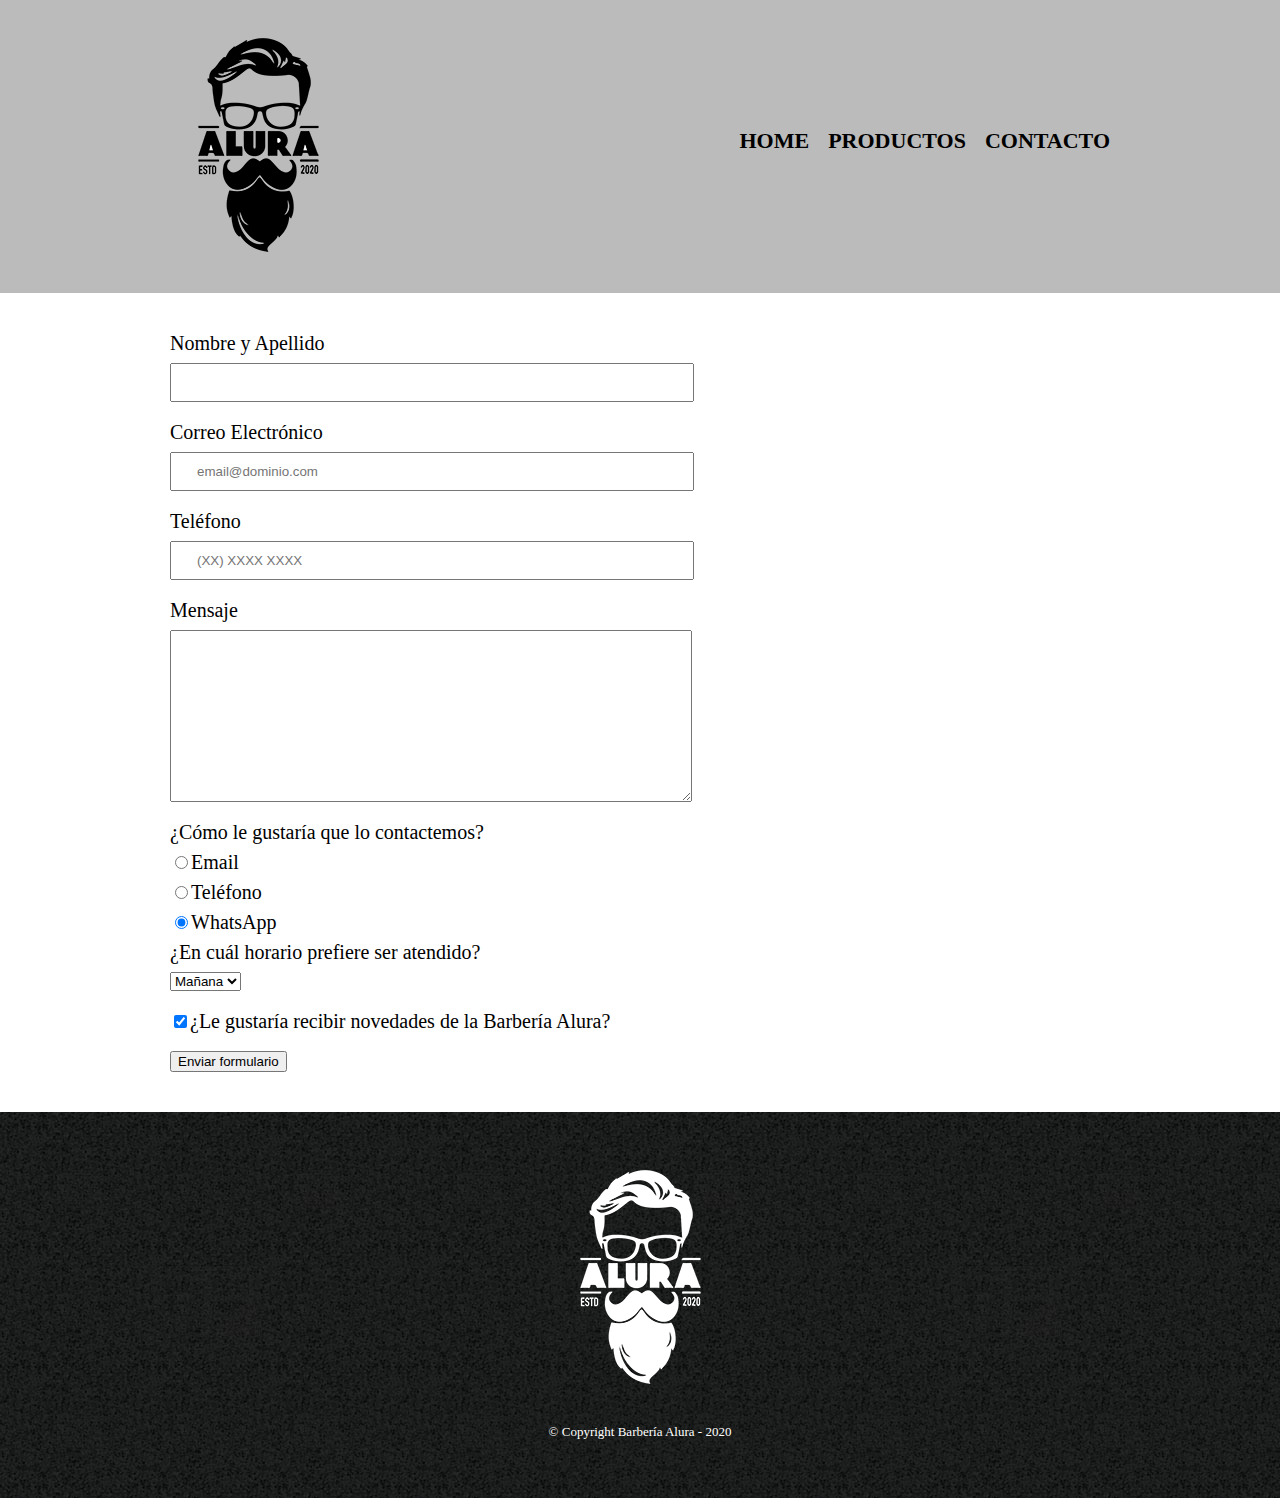
==== contacto.html @ fb6c6a14 "first commit" ====
<!DOCTYPE html>

<html>
    <head>
        <meta charset="UTF-8">
        <title>Contacto - Barbería Alura</title>
        <link rel="stylesheet" href="reset.css">
        <link rel="stylesheet" href="style.css">
    </head>
    <body>
        <header>
            <div class="caja">
                <h1><img src="imagenes/logo.png" alt="Logo de la Barbería Alura"></h1>
                <nav>
                    <ul>
                        <li><a href="index.html">Home</a></li>
                        <li><a href="productos.html">Productos</a></li>
                        <li><a href="contacto.html">Contacto</a></li>
                    </ul>
                </nav>
            </div>
        </header>
        <main>
            <form>
                <label for="nombreapellido">Nombre y Apellido</label>
                <input type="text" id="nombreapellido" class="input-padron" required>

                <label for="correoelectronico">Correo Electrónico</label>
                <input type="email" id="correoelectronico" class="input-padron" required placeholder="email@dominio.com">

                <label for="telefono">Teléfono</label>
                <input type="tel" id="telefono" class="input-padron" required placeholder="(XX) XXXX XXXX">

                <label for="mensaje">Mensaje</label>
                <textarea cols="70" rows="10" id="mensaje" class="input-padron" required></textarea>
                
                <fieldset>
                    <legend>¿Cómo le gustaría que lo contactemos?</legend>

                    <label for="radio-email"><input type="radio" name="contacto" value="email" id="radio-email">Email</label>
                    
                    <label for="radio-telefono"><input type="radio" name="contacto" value="telefono" id="radio-telefono">Teléfono</label>
                    
                    <label for="radio-whatsapp"><input type="radio" name="contacto" value="whatsapp" id="radio-whatsapp" checked>WhatsApp</label>
                    
                </fieldset>
               
                <fieldset>
                    <legend>¿En cuál horario prefiere ser atendido?</legend>
                    <select>
                        <option>Mañana</option>
                        <option>Tarde</option>
                        <option>Noche</option>
                    </select>
                </fieldset>
                
                <label class="checkbox"><input type="checkbox" checked>¿Le gustaría recibir novedades de la Barbería Alura?</label>                
                
                <input type="submit" value="Enviar formulario">

            </form>
        </main>
        <footer>
            <img src="imagenes/logo-blanco.png"  alt="Logo de la Barbería Alura">
            <p class="copyright">&copy Copyright Barbería Alura - 2020</p>
        </footer>
    </body>
</html>
---- style.css ----
header {
    background-color: #BBBBBB;
    padding: 20px 0;
}

.caja{
    width: 940px;
    position: relative;
    margin: 0 auto;
}

nav{
    position: absolute;
    top:110px;
    right: 0;
}

nav li{
    display: inline;
    margin: 0 0 0 15px;
}

nav a{
    text-transform: uppercase;
    color: #000000;
    font-weight: bold;
    font-size: 22px;
    text-decoration: none;
}

nav a:hover{
    color: #c78c19;
    text-decoration: underline;
}

.productos{
    width: 940px;
    margin: 0 auto;
    padding: 50px;
}


.productos li{
    display: inline-block;
    text-align: center;
    width: 30%;
    vertical-align: top;
    margin: 0 1.5%;
    padding: 30px 20px;
    box-sizing: border-box;
    border: 2px solid #000000;
    border-radius: 10px;
}

.productos li:hover{
    border-color:#c78c19;
}

.productos li:active{
    border-color:#088c19;
}

.productos h2{
    font-size: 30px;
    font-weight: bold;
}

.productos li:hover h2{
    font-size: 33px;
}

.producto-descripcion{
    font-size: 18px;
}

.producto-precio{
    font-size: 20px;
    font-weight: bold;
    margin-top:10px;
}

footer{
    text-align: center;
    background: url(imagenes/bg.jpg);
    padding:40px;
}

.copyright{
    color:#FFFFFF;
    font-size: 13px;
    margin:20px;
}

main{
    width: 940px;
    margin: 0 auto;    
}

form{
    margin: 40px 0;
}

form label, form legend{
    display: block;
    font-size: 20px;
    margin: 0 0 10px;
}

.input-padron{
    display: block;
    margin: 0 0 20px;
    padding: 10px 25px;
    width: 50%;
}

.checkbox{
    margin:20px 0;
}
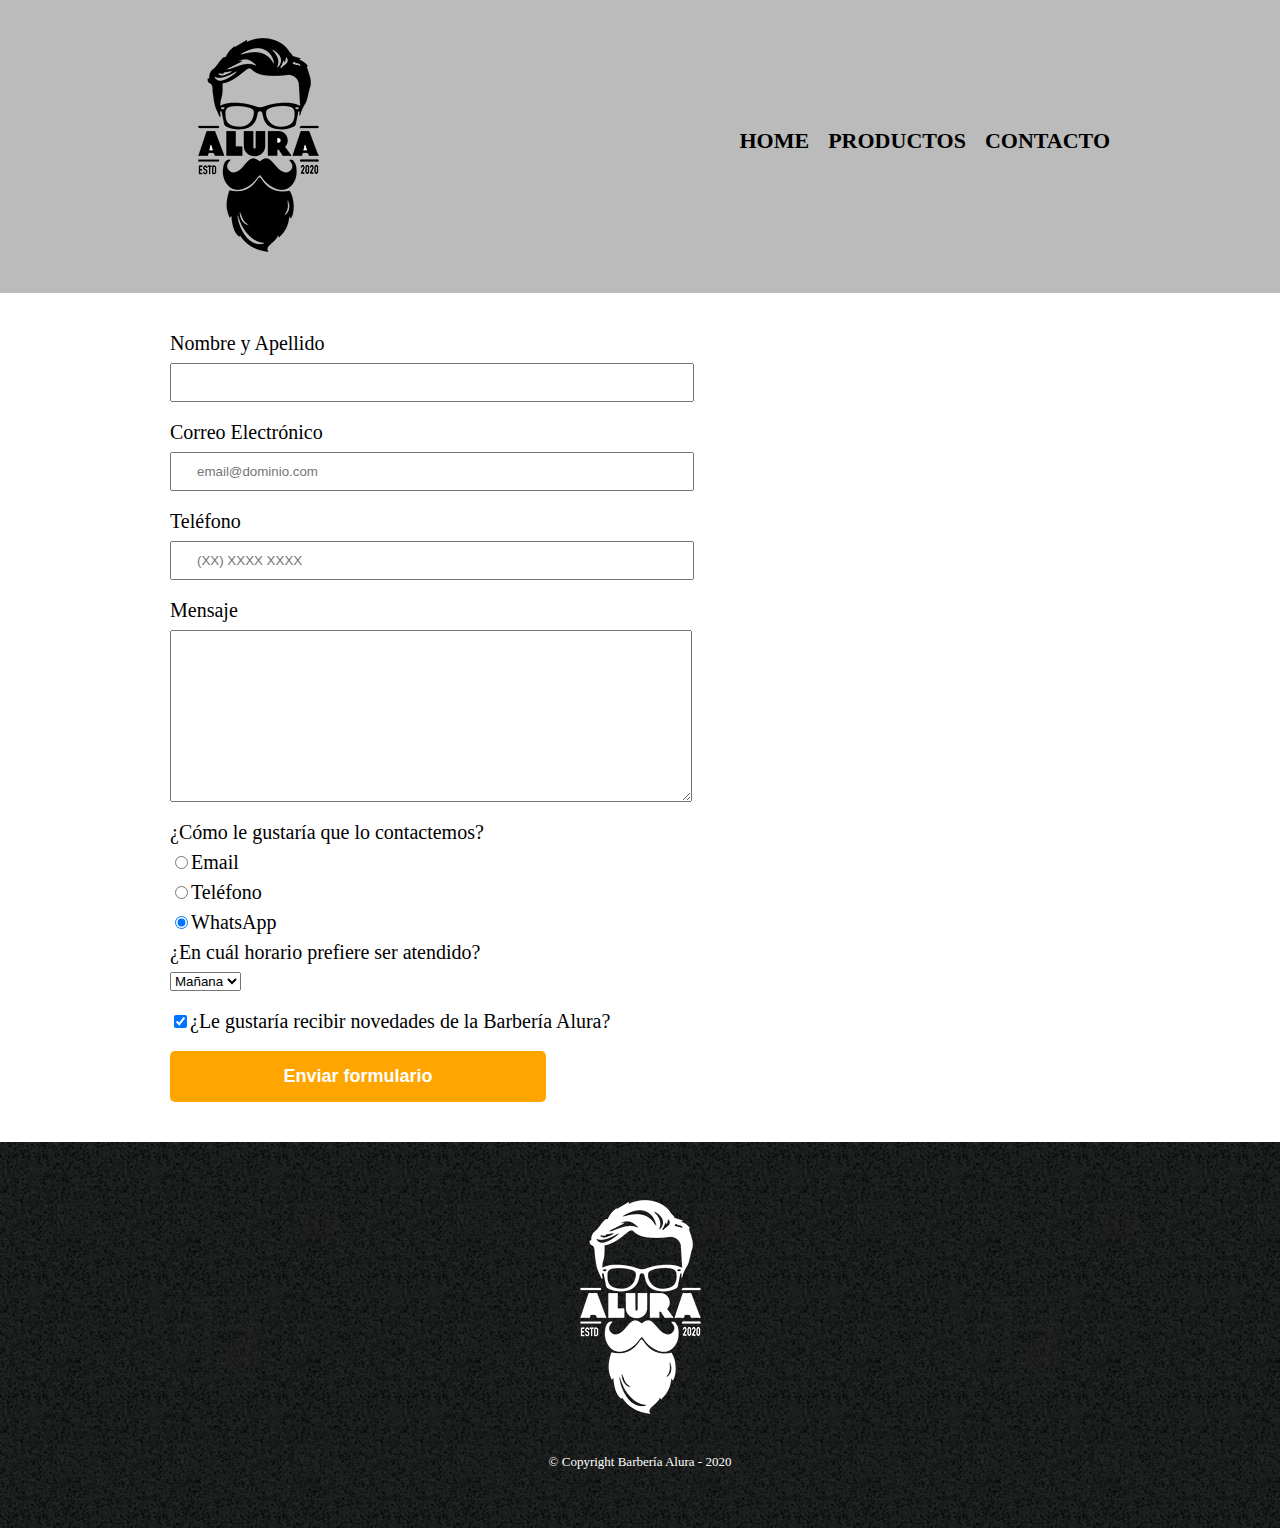
==== commit 6cc7fc6f: "styles on submit button" ====
--- a/contacto.html
+++ b/contacto.html
@@ -56,7 +56,7 @@
                 
                 <label class="checkbox"><input type="checkbox" checked>¿Le gustaría recibir novedades de la Barbería Alura?</label>                
                 
-                <input type="submit" value="Enviar formulario">
+                <input type="submit" value="Enviar formulario" class="enviar">
 
             </form>
         </main>
--- a/style.css
+++ b/style.css
@@ -116,3 +116,21 @@
 .checkbox{
     margin:20px 0;
 }
+
+.enviar {
+    width: 40%;
+    padding: 15px 0;
+    font-size: 18px;
+    font-weight: bold;
+    color: white;
+    background: orange;
+    border: none;
+    border-radius: 5px;
+    transition: 1s all;
+    cursor: pointer;
+}
+
+.enviar:hover{
+    background: darkorange;
+    transform: scale(1.2);
+}
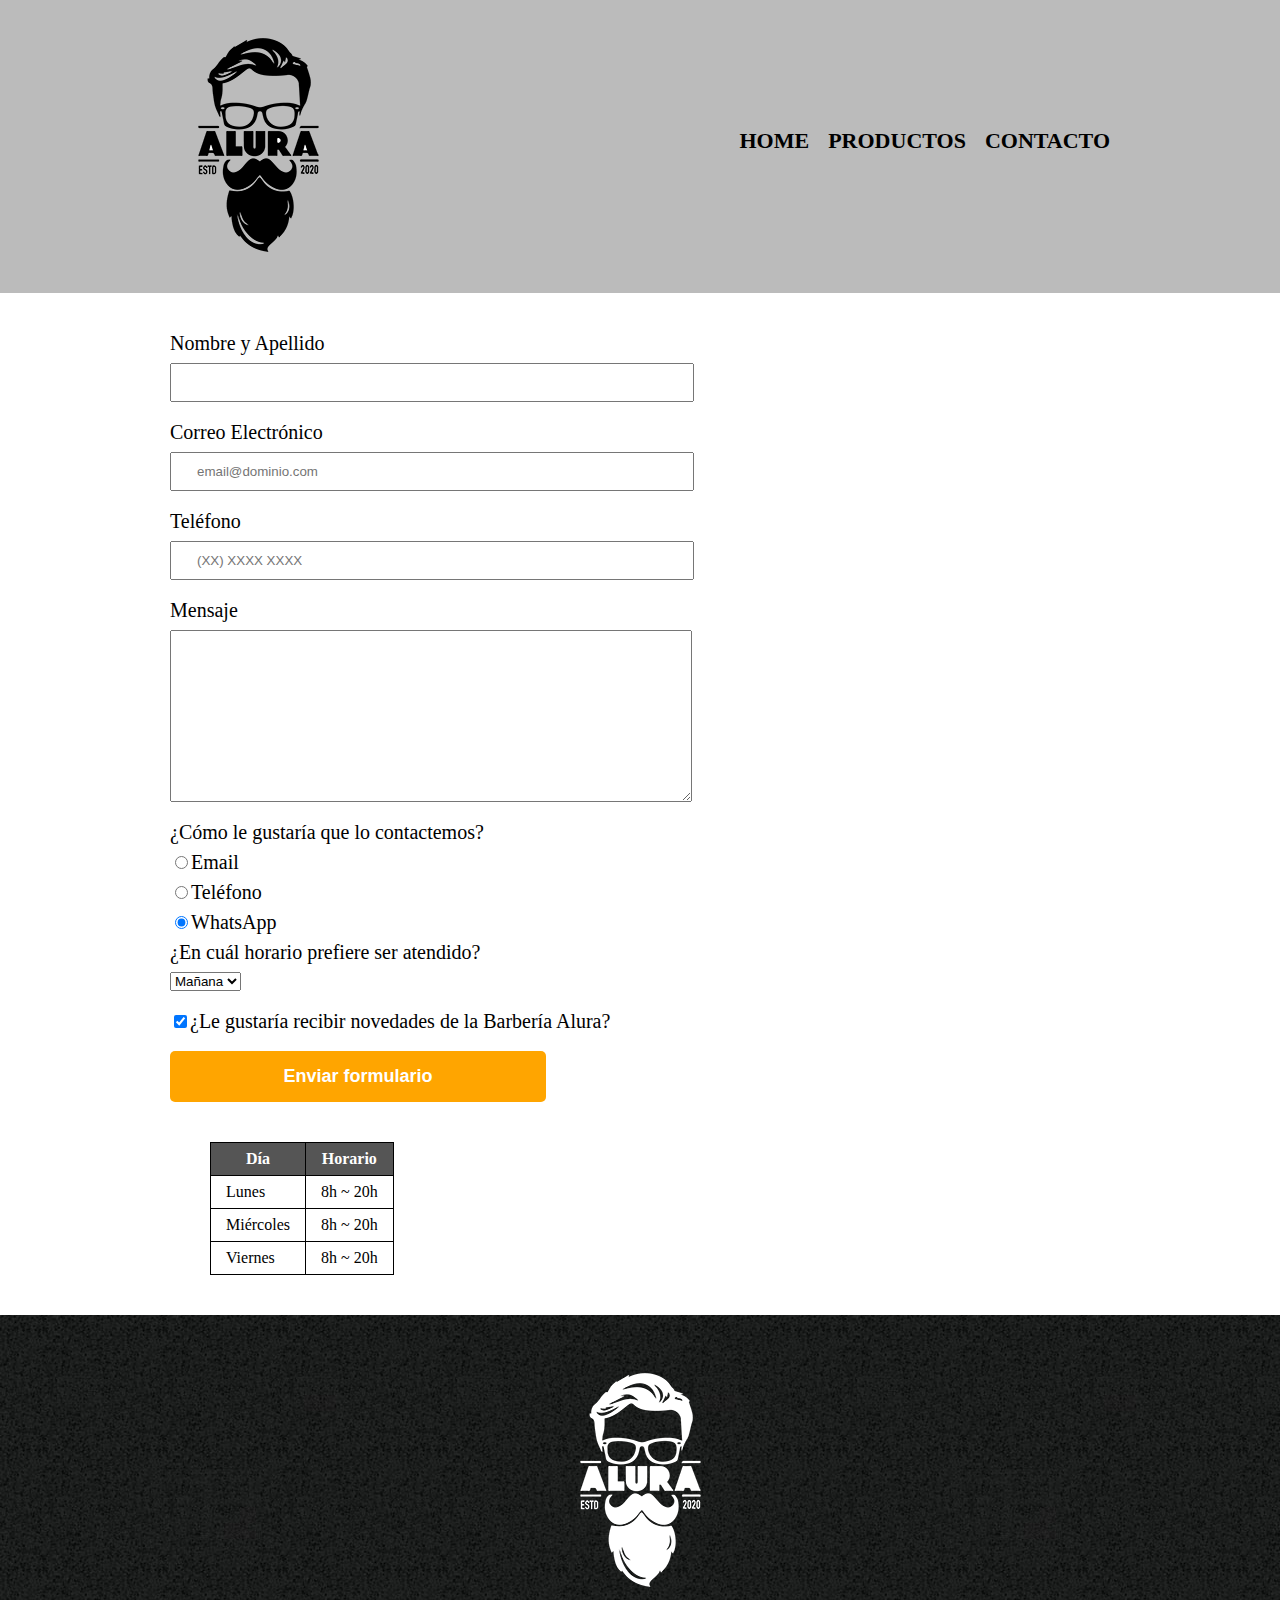
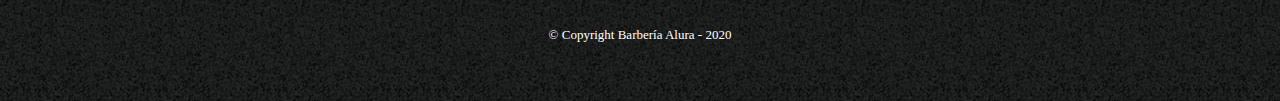
==== commit 88ed3fd7: "feat(contact.html, style.css): table added & refactor(index.html): first changes in home" ====
--- a/contacto.html
+++ b/contacto.html
@@ -59,6 +59,28 @@
                 <input type="submit" value="Enviar formulario" class="enviar">
 
             </form>
+            <table>
+                <thead>
+                    <tr>
+                        <th>Día</th>
+                        <th>Horario</th>
+                    </tr>
+                </thead>
+                <tbody>
+                    <tr>
+                        <td>Lunes</td>
+                        <td>8h ~ 20h</td>
+                    </tr>
+                    <tr>
+                        <td>Miércoles</td>
+                        <td>8h ~ 20h</td>
+                    </tr>
+                    <tr>
+                        <td>Viernes</td>
+                        <td>8h ~ 20h</td>
+                    </tr>
+                </tbody>
+            </table>
         </main>
         <footer>
             <img src="imagenes/logo-blanco.png"  alt="Logo de la Barbería Alura">
--- a/style.css
+++ b/style.css
@@ -134,3 +134,33 @@
     background: darkorange;
     transform: scale(1.2);
 }
+
+table {
+    margin: 40px;
+}
+
+thead {
+    background: #555555;
+    color: white;
+    font-weight: bold;
+}
+
+td, th {
+    border: 1px solid #000000;
+    padding: 8px 15px;
+}
+
+/* Home styles */
+
+.banner{
+    width: 100%;
+}
+
+.titulo-principal{
+    text-align: center;
+    margin: 0 0 10px;
+}
+
+.principal p{
+    margin-bottom: 10px;
+}
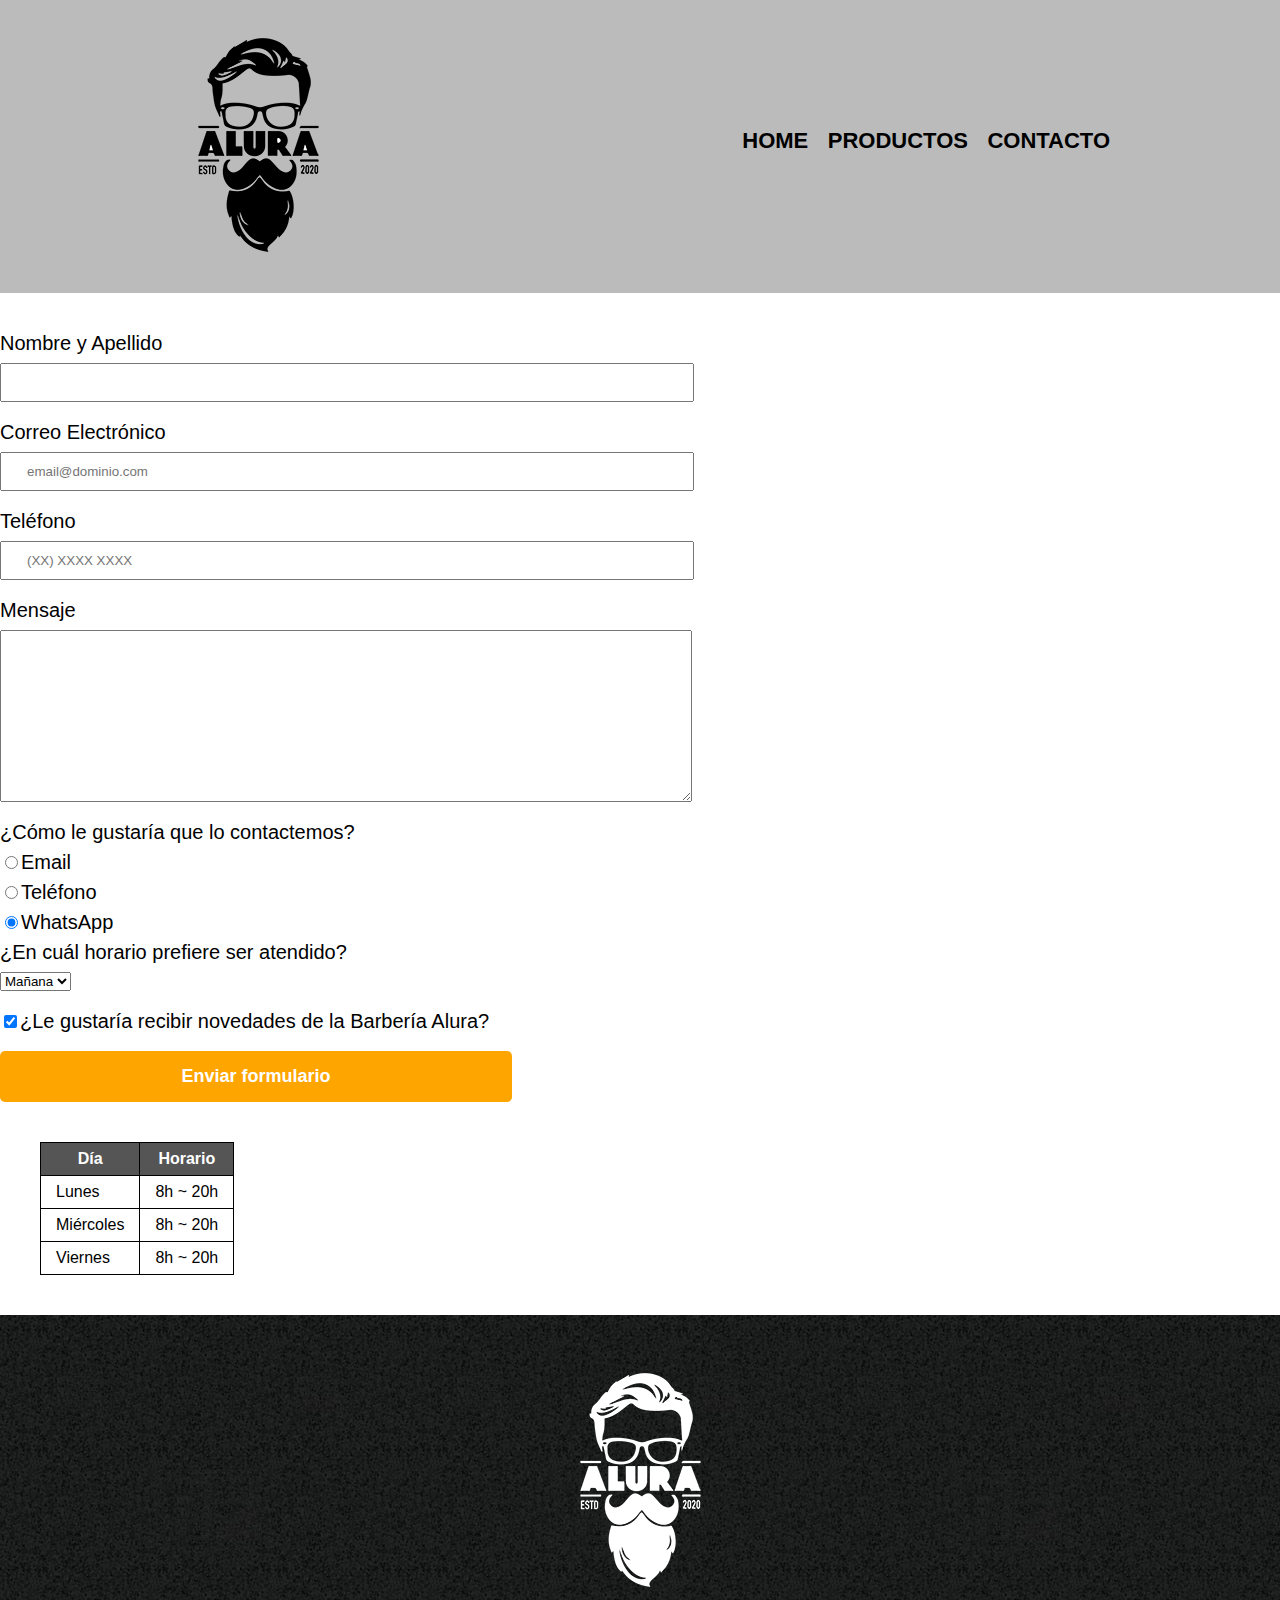
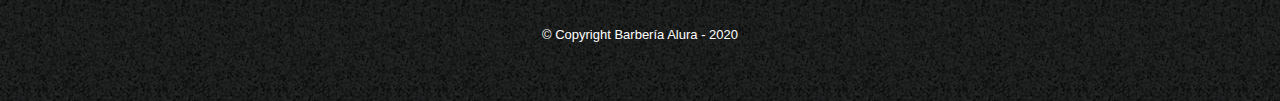
==== commit 171d1bb4: "Courses saga ended: box-shadow & opacity added to imagen-diferenciales. And responsive design versio" ====
--- a/contacto.html
+++ b/contacto.html
@@ -3,6 +3,7 @@
 <html>
     <head>
         <meta charset="UTF-8">
+        <meta name="viewport" content="width=device-width">
         <title>Contacto - Barbería Alura</title>
         <link rel="stylesheet" href="reset.css">
         <link rel="stylesheet" href="style.css">
--- a/style.css
+++ b/style.css
@@ -1,3 +1,7 @@
+body{
+    font-family: "Montserrat", sans-serif;
+}
+
 header {
     background-color: #BBBBBB;
     padding: 20px 0;
@@ -91,11 +95,6 @@
     margin:20px;
 }
 
-main{
-    width: 940px;
-    margin: 0 auto;    
-}
-
 form{
     margin: 40px 0;
 }
@@ -156,11 +155,111 @@
     width: 100%;
 }
 
+.principal{
+    padding: 3em 0;
+    background: #FEFEFE;
+    width: 940px;
+    margin: 0 auto;
+}
+
 .titulo-principal{
     text-align: center;
-    margin: 0 0 10px;
+    font-size: 2em;
+    margin: 0 0 1em;
+    clear: left;
 }
 
 .principal p{
-    margin-bottom: 10px;
-}
+    margin-bottom: 1em;
+}
+
+.principal strong{
+    font-weight: bold;
+}
+
+.principal em{
+    font-style: italic;
+}
+
+.utensilios{
+    width: 120px;
+    float: left;
+    margin: 0 20px 20px 0;
+}
+
+.mapa{
+    padding: 3em 0;
+    background: linear-gradient(#FEFEFE, #888888);
+    text-align: center;
+}
+
+.mapa p{
+    margin: 0 0 2em;
+}
+
+.mapa-contenido {
+    width: 940px;
+    margin: 0 auto;
+}
+
+.imagen-diferenciales{
+    width: 60%;
+}
+
+.diferenciales{
+    padding: 3em 0;
+    background: #888888;
+}
+
+.contenido-diferenciales{
+    width: 640px;
+    margin: 0 auto;
+}
+
+.lista-diferenciales{
+    width: 40%;
+    display: inline-block;
+    vertical-align: top;
+}
+
+.items{
+    line-height: 1.5;
+}
+
+.items:first-child{
+    font-weight: bold;
+}
+
+.items::before{
+    content: "★";
+}
+
+.imagen-diferenciales{
+    width: 60%;
+    transition: 400ms;
+    box-shadow: 10px 10px 30px 15px #000000;
+}
+
+.imagen-diferenciales:hover{
+    opacity: 0.3;
+}
+
+.video{
+    width: 560px;
+    margin: 1em auto;
+}
+
+@media screen and (max-width:480px){
+    h1 {
+        text-align: center;
+    }
+    nav{
+        position: static;
+    }
+    .caja, .principal, .mapa-contenido, .contenido-diferenciales, .video{
+        width: auto;
+    }
+    .lista-diferenciales, .imagen-diferenciales{
+        width: 100%;
+    }
+}
